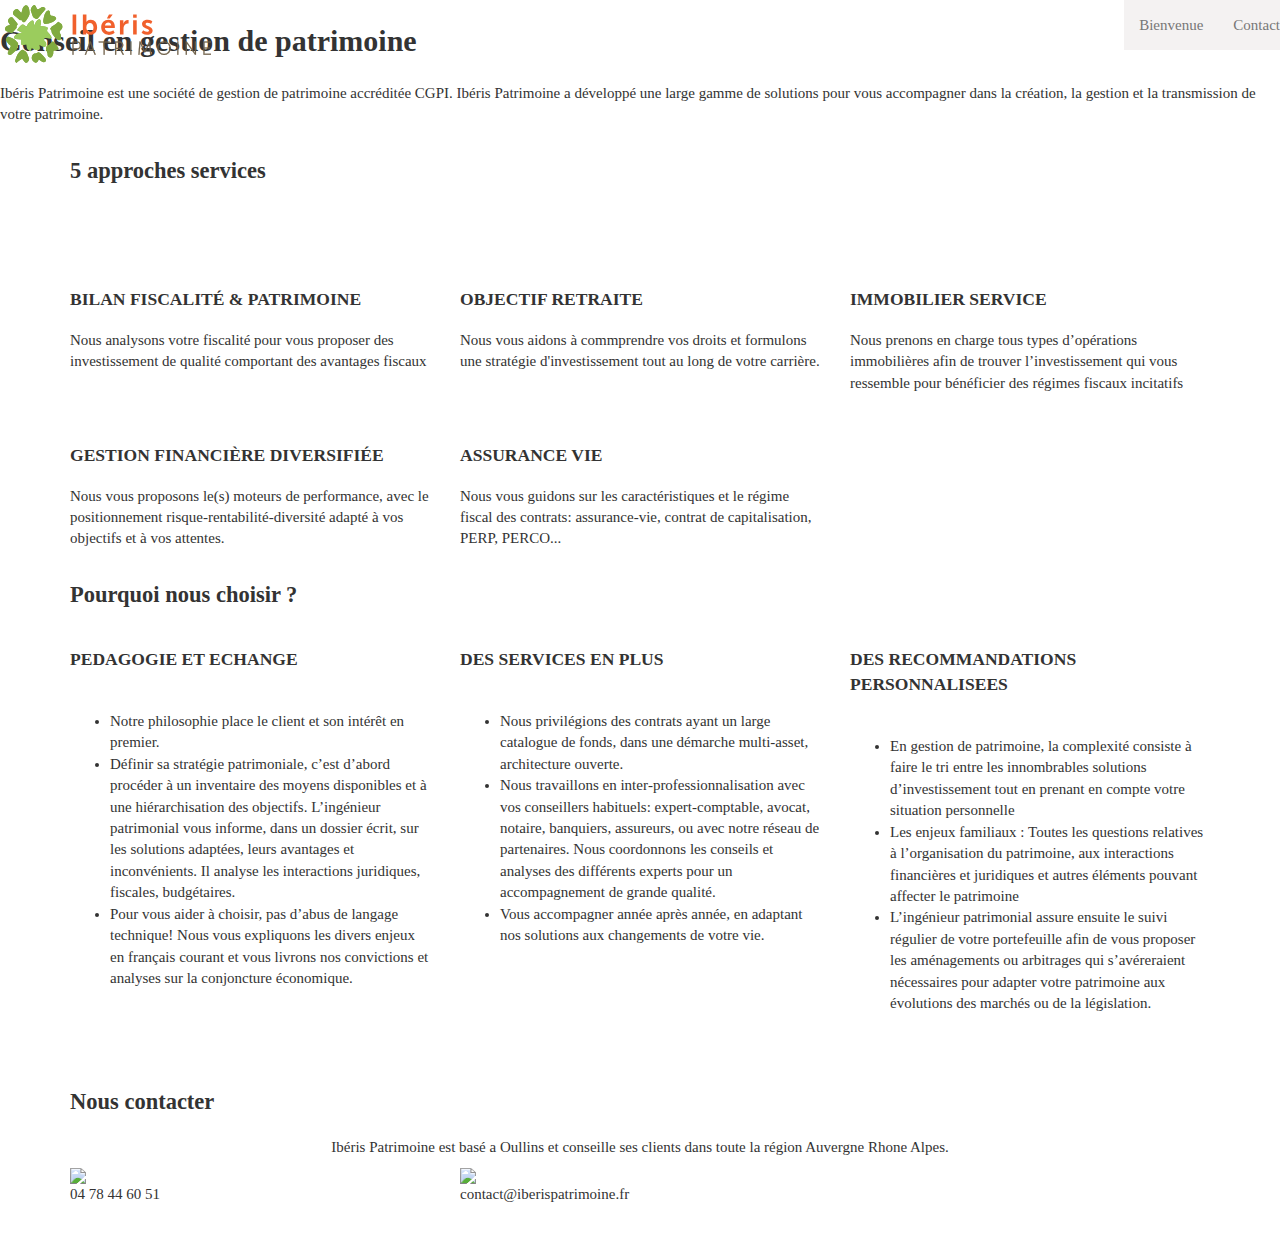
==== index2.html @ e32f493e "Update index2.html" ====
<html lang="fr">

<head>
    <meta charset="UTF-8">
    <title>Ibéris Patrimoine</title>
    <meta http-equiv="content-type" content="text/html; charset=utf-8" />
    <meta name="viewport" content="width=device-width, initial-scale=1, user-scalable=no">
    <meta name="description" content="" />
    <meta name="keywords" content="" />
    <!--[if lte IE 8]><script src="js/html5shiv.js"></script><![endif]-->

    <link rel="stylesheet" href="style2.css" />
    <link href="css/bootstrap.css" rel="stylesheet">
    <link rel="stylesheet" href="https://cdnjs.cloudflare.com/ajax/libs/animate.css/3.5.2/animate.min.css">
    <link rel="icon" href="favicon.ico" type="image/x-icon" />
    <link rel="shortcut icon" href="favicon.ico" type="image/x-icon" />
    <script>
        (function(d) {
            var config = {
                    kitId: 'qml6inq',
                    scriptTimeout: 3000,
                    async: true
                },
                h = d.documentElement,
                t = setTimeout(function() {
                    h.className = h.className.replace(/\bwf-loading\b/g, "") + " wf-inactive";
                }, config.scriptTimeout),
                tk = d.createElement("script"),
                f = false,
                s = d.getElementsByTagName("script")[0],
                a;
            h.className += " wf-loading";
            tk.src = 'https://use.typekit.net/' + config.kitId + '.js';
            tk.async = true;
            tk.onload = tk.onreadystatechange = function() {
                a = this.readyState;
                if (f || a && a != "complete" && a != "loaded") return;
                f = true;
                clearTimeout(t);
                try {
                    Typekit.load(config)
                } catch (e) {}
            };
            s.parentNode.insertBefore(tk, s)
        })(document);
    </script>
    <!--<script type="text/javascript" src="js/slideshow.js"></script>-->

    <!-- HTML5 shim and Respond.js IE8 support of HTML5 elements and media queries -->
    <!--[if lt IE 9]>
      <script src="https://oss.maxcdn.com/libs/html5shiv/3.7.0/html5shiv.js"></script>
      <script src="https://oss.maxcdn.com/libs/respond.js/1.4.2/respond.min.js"></script>
    <![endif]-->
</head>

<body>
    <!-- Fixed navbar -->
    <div class="navbar navbar-default navbar-fixed-top" role="navigation">
        <div id="container-navbar">
            <button type="button" class="navbar-toggle" data-toggle="collapse" data-target=".navbar-collapse">
            <span class="sr-only">Toggle navigation</span>
            <span class="icon-bar"></span>
            <span class="icon-bar"></span>
            <span class="icon-bar"></span>
          </button>
            <a class="navbar-brand" href="index.html"><img id="home" src="images/iberis-logo.svg"></a>
            <div class="navbar-collapse collapse navbar-right">
                <ul class="nav navbar-nav">
                    <li class="active"><a href="index.html">Bienvenue</a></span>
                    </li>
                    <!--<li class="dropdown">
              <a href="#" class="dropdown-toggle" data-toggle="dropdown">Nous<b class="caret"></b></a>-->
                    <!--<ul class="dropdown-menu">
                <li> <span><a href="marina-bettencourt.html">Marina Bettencourt</a></span></li>
                <li> <span><a href="trois-atouts.html">3 Atouts</a></span></li>
                <li> <span><a href="cgpi.html">CGPI</a></span></li>
                <li> <span><a href="honoraires.html">Honoraires</a></span></li>
                <li> <span><a href="temoignages.html">Témoignages et cas</a></span></li>
              </ul>
            </span></li>
            <li class="dropdown">
              <a href="#" class="dropdown-toggle" data-toggle="dropdown">Ingéniérie Patrimoniale<b class="caret"></b></a>
              <ul class="dropdown-menu">
                <li> <span><a href="bien-gerer-epargne.html">Bien gérer son épargne</a></span></li>
                <li> <span><a href="pourquoi-ingenieur.html">Pourquoi un ingénieur ?</a></span></li>
                <li> <span><a href="faq.html">FAQ et liens utiles</a></span></li>
                <li> <span><a href="statuts.html">Status réglementés</a></span></li>
              </ul>
            </span></li>
            <li class="dropdown">
              <a href="#" class="dropdown-toggle" data-toggle="dropdown">Services<b class="caret"></b></a>
              <ul class="dropdown-menu">
                <li> <span><a href="bilan.html.html">Bilan fiscalité et patrimoine</a></span></li>
                <li> <span><a href="retraite.html">Objectif retraite</a></span></li>
                <li> <span><a href="Immobilier.html">Immobilier service</a></span></li>
                <li> <span><a href="gestion-financiere.html">Gestion financière diversifiée</a></span></li>
                <li> <span><a href="assurance-vie.html">Assurance vie</a></span></li>
              </ul>
            </span></li>-->
                    <!--<li> <span><a href="blog.html">Publications</a></li>-->
                    <li> <a href="#contact">Contact</a></li>
                </ul>
            </div>
            <!--/.nav-collapse -->
        </div>
    </div>

    <div class="header">
        <img id="header-img" class="img-responsive hidden-xs" src="images/lyon2.jpg" alt="">
        <img id="header-img" class="img-responsive hidden-sm hidden-md hidden-lg hidden-xl" src="images/mobile_header.jpg" alt="">
        <div class="header-text">
            <h1>Conseil en gestion de patrimoine</h1>
            <p class="hidden-xs">
            Ibéris Patrimoine est une société de gestion de patrimoine accréditée CGPI. Ibéris Patrimoine a développé une large gamme de solutions pour vous accompagner dans la création, la gestion et la transmission de votre patrimoine.
            </p>
        </div>
    </div>

    <section id="one" class="wrapper style1 special">
        <div class="container">
            <p class="mobile-header-text hidden-sm hidden-md hidden-lg hidden-xl">
                Ibéris Patrimoine est une société de gestion de patrimoine accréditée CGPI. Ibéris Patrimoine a développé une large gamme de solutions pour vous accompagner dans la création, la gestion et la transmission de votre patrimoine.
            </p>
            <h2 class="major">5 approches services</h2>
            <br><br>
            <div class="row">
                <div class="col-xs-12 col-md-4">
                    <section class="box1 center-block">
                        <img src="images/Icon_Fiscalite.svg" class="icon animated fadeIn" alt=""><br/><br>
                        <h3>BILAN FISCALITÉ & PATRIMOINE</h3>
                        <p>Nous analysons votre fiscalité pour vous proposer des investissement de qualité comportant des avantages fiscaux</p>
                    </section>
                </div>
                <div class="col-xs-12 col-md-4">
                    <section class="box1 center-block">
                        <img src="images/Icon_Retraite.svg" class="icon animated fadeIn" alt=""><br/><br/>
                        <h3>OBJECTIF RETRAITE</h3>
                        <p>Nous vous aidons à commprendre vos droits et formulons une stratégie d'investissement tout au long de votre carrière.
                        </p>
                    </section>
                </div>
                <div class="col-xs-12 col-md-4">
                    <section class="box1 center-block">
                        <img src="images/Icon_Immobilier.svg" class="icon animated fadeIn" alt=""><br/><br/>
                        <h3>IMMOBILIER SERVICE</h3>
                        <p>Nous prenons en charge tous types d’opérations immobilières afin de trouver l’investissement qui vous ressemble pour bénéficier des régimes fiscaux incitatifs </p>
                    </section>
                </div>
            </div>
            <div class="row">
                <div class="col-xs-12 col-md-4">
                    <section class="box1 center-block">
                        <img src="images/Icon_Gestion_Financiere.svg" class="icon animated fadeIn" alt=""><br/><br/>
                        <h3>GESTION FINANCIÈRE DIVERSIFIÉE</h3>
                        <p>Nous vous proposons le(s) moteurs de performance, avec le positionnement risque&#8209;rentabilité&#8209;diversité adapté à vos objectifs et à vos attentes.
                        </p>
                    </section>
                </div>

                <div class="col-xs-12 col-md-4">
                    <section class="box1 center-block">
                        <img src="images/Icon_Gestion_Financiere.svg" class="icon animated fadeIn" alt=""><br/><br/>
                        <h3>ASSURANCE VIE</h3>
                        <p>Nous vous guidons sur les caractéristiques et le régime fiscal des contrats: assurance&#8209;vie, contrat de capitalisation, PERP, PERCO...</p>
                    </section>
                </div>
            </div>
        </div>
    </section>

    <section id="two" class="style2 special">
        <div class="container">
            <h2 class="major choose">Pourquoi nous choisir ?</h2>
            </header>
            <div class="row">
                <div class="col-xs-12 col-md-4">
                    <section class="box">
                        <h3>PEDAGOGIE ET ECHANGE</h3> <br/>
                        <ul>
                            <li> <span>Notre philosophie place le client et son intérêt en premier.</span></li>
                            <li> <span>Définir sa stratégie patrimoniale, c’est d’abord procéder à un inventaire des moyens disponibles et à une hiérarchisation des objectifs. L’ingénieur patrimonial vous informe, dans un dossier écrit, sur les solutions adaptées, leurs avantages et inconvénients. Il analyse les interactions juridiques, fiscales, budgétaires.</span></li>
                            <li> <span>Pour vous aider à choisir, pas d’abus de langage technique! Nous vous expliquons les divers enjeux en français courant et vous livrons nos convictions et analyses sur la conjoncture économique.</span></li>
                        </ul>
                    </section>
                </div>
                <div class="col-xs-12 col-md-4">
                    <section class="box">
                        <h3>DES SERVICES EN PLUS</h3> <br/>
                        <ul>
                            <li> <span>Nous privilégions des contrats ayant un large catalogue de fonds, dans une
                            démarche multi&#8209;asset, architecture ouverte.</span></li>
                            <li> <span>Nous travaillons en inter&#8209;professionnalisation avec vos conseillers habituels: expert&#8209;comptable,
                            avocat, notaire, banquiers, assureurs, ou avec notre réseau de partenaires. Nous coordonnons
                            les conseils et analyses des différents experts pour un accompagnement de grande qualité. </span></li>
                            <li> <span>Vous accompagner année après année, en adaptant nos solutions aux changements de votre vie.</span></li>
                        </ul>
                    </section>
                </div>
                <div class="col-xs-12 col-md-4">
                    <section class="box">
                        <h3>DES RECOMMANDATIONS PERSONNALISEES</h3> <br/>
                        <ul>
                            <li> <span>En gestion de patrimoine, la complexité consiste à faire le tri entre les innombrables solutions
                            d’investissement tout en prenant en compte votre situation personnelle</span></li>
                            <li> <span>Les enjeux familiaux : Toutes les questions relatives à l’organisation du patrimoine, aux interactions financières et
                            juridiques et autres éléments pouvant affecter le patrimoine</span></li>
                            <li> <span>L’ingénieur patrimonial assure ensuite le suivi régulier de votre portefeuille afin de vous proposer
                            les aménagements ou arbitrages qui s’avéreraient nécessaires pour adapter votre patrimoine aux
                            évolutions des marchés ou de la législation.</span></li>
                        </ul>
                    </section>
                </div>
            </div>
        </div>
    </section>

    <section id="contact" class="special">

        <div class="container">
            <br><br>
            <h2 class="major">Nous contacter</h2>
            <div class="row">
                <div class="col-sm-12">
                    <p class="box intro-text text-center">
                        Ibéris Patrimoine est basé a Oullins et conseille ses clients dans toute la région Auvergne Rhone Alpes.
                    </p>
                </div>
            </div>
            <div class="row contact-row">
                <div class="col-xs-6 col-md-4">
                    <section id="contact-row-box" class="box">
                        <a title="Cliquez pour appeler (mobile uniquement)" href="tel:0478446051"><img src="images/Icon_Phone.svg" class="orange-icon icon-left"></a>
                    </section>
                </div>
                <div class="col-xs-6 col-md-4">
                    <section id="contact-row-box" class="box">
                        <a title="Envoyer un email" href="mailto:contact@iberispatrimoine.fr"><img src="images/Icon_Mail.svg" class="orange-icon icon-right"></a>
                    </section>
                </div>
            </div>

            <div class="row hidden-xs">
                <div class="col-md-4 align-center">
                    <section class="contact-text">
                        <span>04 78 44 60 51</span>
                    </section>
                </div>
                <div class="col-md-4 align-center">
                    <section class="contact-text">
                        <span>contact@iberispatrimoine.fr</span>
                    </section>
                </div>
            </div>
            <br><br>
        </div>
    </section>
</body>

<script src="https://ajax.googleapis.com/ajax/libs/jquery/3.2.1/jquery.min.js"></script>
<script src="js/jquery.matchHeight.js" type="text/javascript"></script>
<script>
    $(function() {
        $('.box').matchHeight();
    });
</script>
<script src="js/bootstrap.js"></script>
<script src="js/custom.js"></script>
<script>
    $('a[href^="#"]').click(function() {
        var id = $(this).attr("href");
        var offset = $(id).offset().top
        $('html, body').animate({
            scrollTop: offset
        }, 'slow');
        return false;
    });
</script>
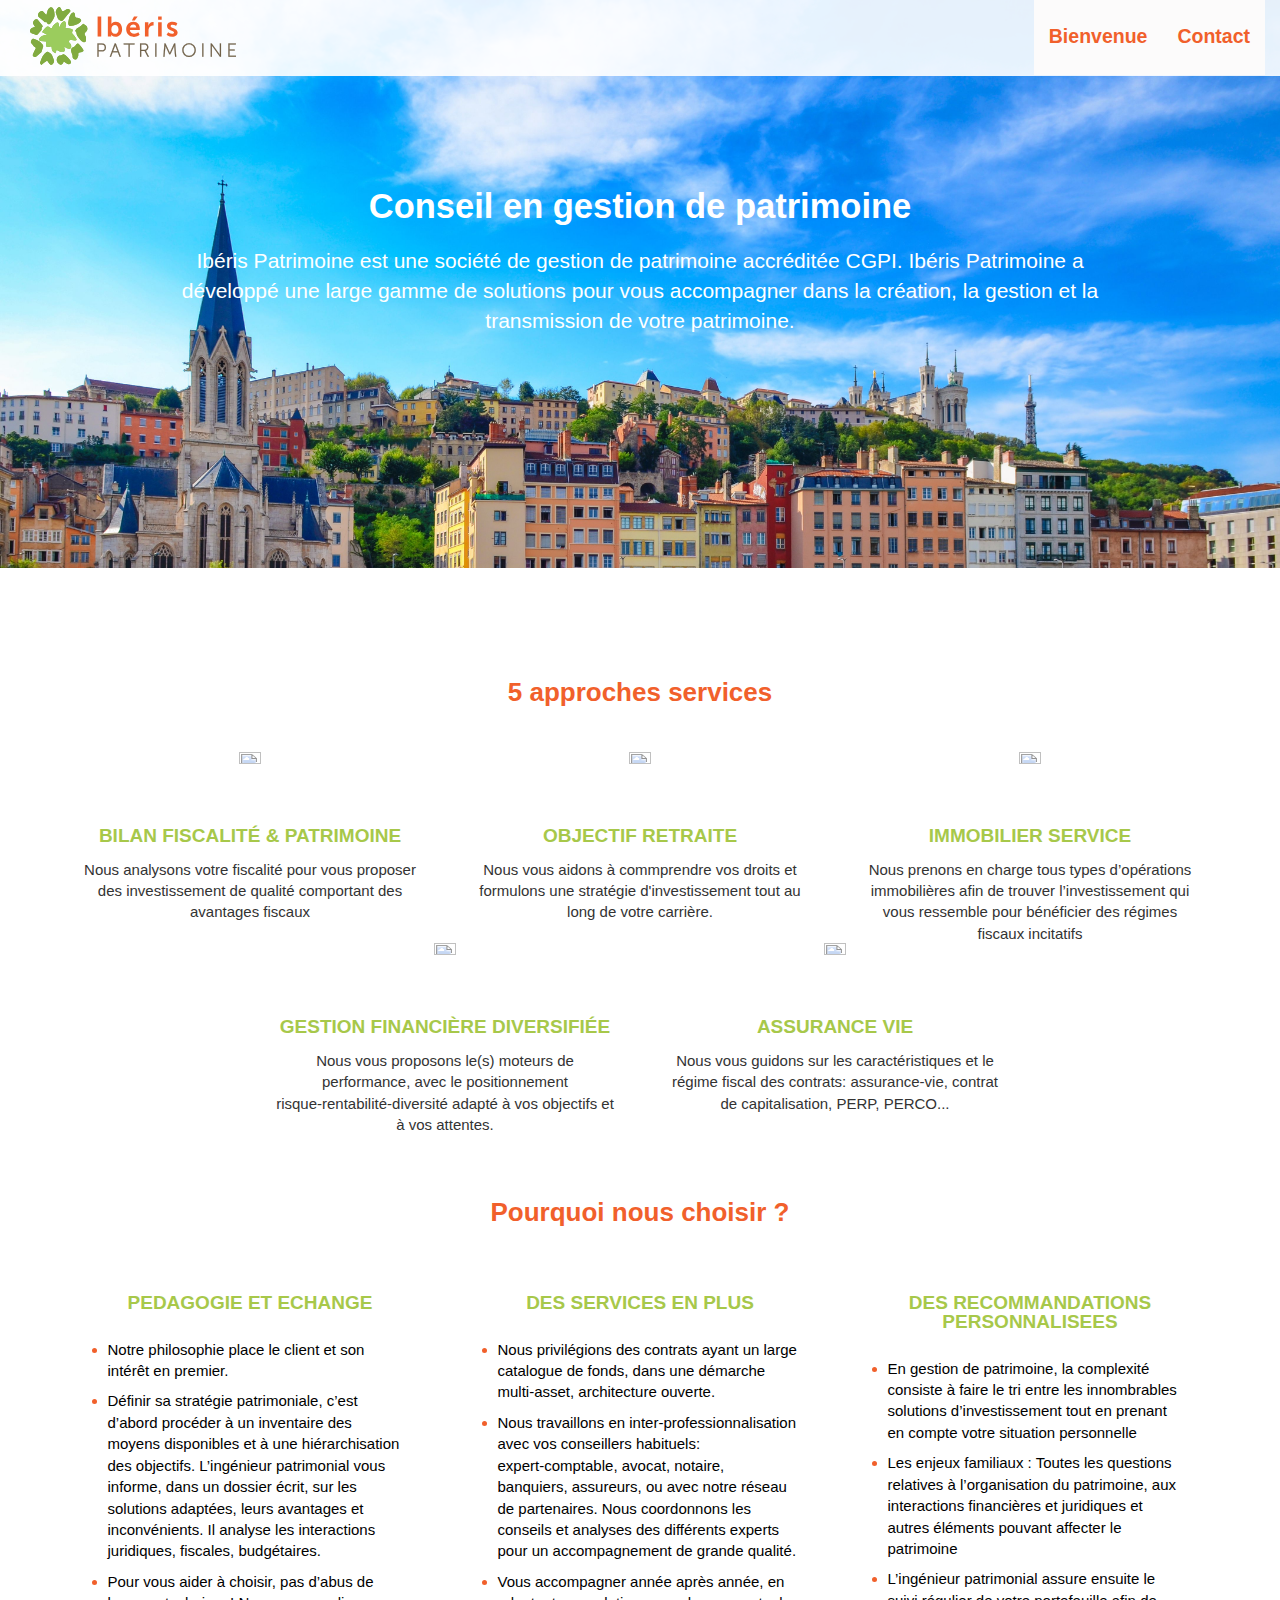
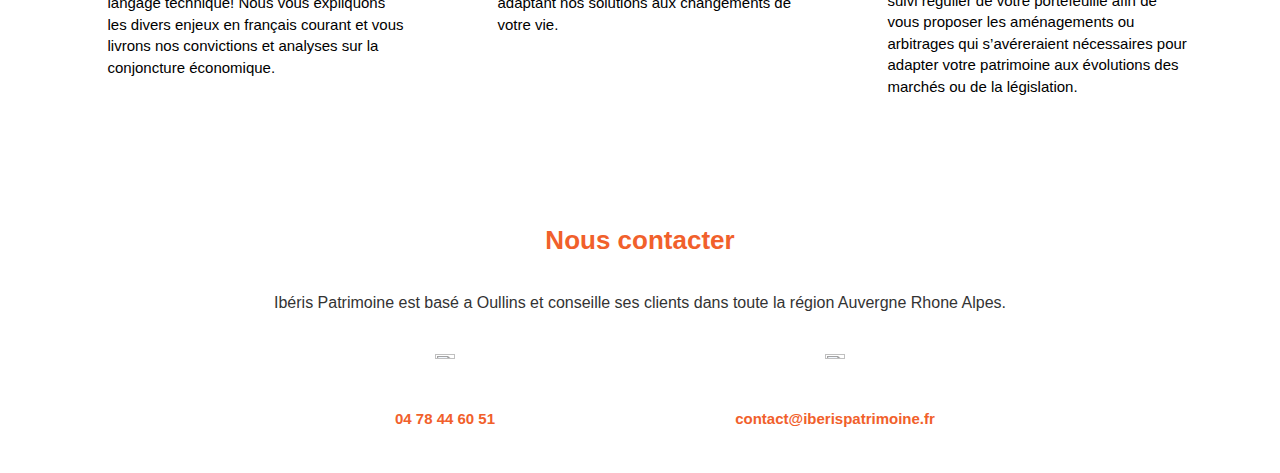
==== commit ef11106d: "remove header image margin" ====
--- a/index2.html
+++ b/index2.html
@@ -106,8 +106,8 @@
     </div>
 
     <div class="header">
-        <img id="header-img" class="img-responsive hidden-xs" src="images/lyon2.jpg" alt="">
-        <img id="header-img" class="img-responsive hidden-sm hidden-md hidden-lg hidden-xl" src="images/mobile_header.jpg" alt="">
+        <img class="img-responsive hidden-xs" src="images/lyon2.jpg" alt="">
+        <img class="img-responsive hidden-sm hidden-md hidden-lg hidden-xl" src="images/lyon2.jpg" alt="">
         <div class="header-text">
             <h1>Conseil en gestion de patrimoine</h1>
             <p class="hidden-xs">
@@ -122,7 +122,6 @@
                 Ibéris Patrimoine est une société de gestion de patrimoine accréditée CGPI. Ibéris Patrimoine a développé une large gamme de solutions pour vous accompagner dans la création, la gestion et la transmission de votre patrimoine.
             </p>
             <h2 class="major">5 approches services</h2>
-            <br><br>
             <div class="row">
                 <div class="col-xs-12 col-md-4">
                     <section class="box1 center-block">
@@ -171,7 +170,6 @@
     <section id="two" class="style2 special">
         <div class="container">
             <h2 class="major choose">Pourquoi nous choisir ?</h2>
-            </header>
             <div class="row">
                 <div class="col-xs-12 col-md-4">
                     <section class="box">
@@ -217,11 +215,11 @@
     <section id="contact" class="special">
 
         <div class="container">
-            <br><br>
+            <br/>
             <h2 class="major">Nous contacter</h2>
             <div class="row">
                 <div class="col-sm-12">
-                    <p class="box intro-text text-center">
+                    <p class="intro-text text-center">
                         Ibéris Patrimoine est basé a Oullins et conseille ses clients dans toute la région Auvergne Rhone Alpes.
                     </p>
                 </div>
--- a/style2.css
+++ b/style2.css
@@ -0,0 +1,407 @@
+@charset "UTF-8";
+@import url(font-awesome.min.css);
+
+/*  ################################################################
+    BOOTSTRAP MODIFICATIONS & TWEAKS
+################################################################# */
+
+.navbar-default .navbar-nav>li>a {
+    color: #f1602b!important;
+    font-weight: 700;
+    font-size: 1.3em;
+    height: 100%;
+    line-height: 2.2em;
+    max-width:100%;
+}
+
+.navbar-default .navbar-nav>li>a:hover {
+    color: #777;
+}
+
+.navbar-default .navbar-nav>li.active>a {
+    color: #f1602b;
+}
+
+.navbar-default {
+    background-color: rgba(255, 255, 255, 0.9)!important;
+}
+
+.nav > li > a {
+    background-color: rgba(255, 255, 255, 0.7);
+}
+
+#container-navbar {
+    margin-bottom: 0px;
+    margin-top: 0px;
+    height: 5em;
+    padding-left: 2em;
+    padding-right: 2em;
+}
+
+.navbar-brand {
+    padding: 0!important;
+}
+
+#home {
+  padding-top: 0.4em;
+  padding-bottom: 0.2em;  
+}
+
+container { width: 100% !important } 
+
+/*  ################################################################
+    CUSTOM CSS
+################################################################# */
+
+/* Basic */
+
+body {
+    background: #fff;
+    font-family: "museo-sans", sans-serif;
+    word-break: keep-all;
+    max-width:100%;
+}
+
+body {
+    color: #444;
+    font-family: "museo-sans", sans-serif;
+    font-size: 13pt;
+    font-weight: 400;
+    line-height: 1.65em;
+}
+
+a {
+    color: #383b43;
+    text-decoration: none;
+}
+
+a:active,
+a:hover {
+    text-decoration: underline;
+}
+
+p {
+    margin: 0 0 2em 0;
+}
+
+h1,
+h2,
+h3 {
+    font-weight: 700;
+    line-height: 1em;
+    margin: 0.3em;
+}
+
+h1 {
+    color: #f1602b;
+    font-size: 32px;
+}
+
+h3 {
+    color: #a7c84a;
+    font-size: 19px;
+}
+
+h2 {
+    color: #f1602b;
+    font-size: 26px;
+}
+
+.align-center {
+    text-align: center;
+}
+
+
+/* Section/Article */
+
+section.special {
+    text-align: center;
+}
+
+#two {
+    padding: 3em;
+}
+
+
+/* Box */
+
+.box {
+    padding: 1.5em;
+    background-color: rgba(255, 255, 255, 0.9);
+    margin-bottom: 10px;
+}
+
+.box1>h3 {
+    padding-bottom: 0.4em;
+}
+
+.box1 {
+    padding: 0.5em 0.5em 0.5em 0.5em;
+    max-width: 380px;
+}
+
+.box> :last-child,
+.box> :last-child> :last-child,
+.box> :last-child> :last-child> :last-child {
+    margin-bottom: 0;
+}
+
+
+/* Icon */
+
+.icon {
+    text-decoration: none;
+    border-bottom: none;
+    position: relative;
+}
+
+.icon:before {
+    -moz-osx-font-smoothing: grayscale;
+    -webkit-font-smoothing: antialiased;
+    font-family: FontAwesome;
+    font-style: normal;
+    font-weight: normal;
+    text-transform: none !important;
+}
+
+.icon:active,
+.icon:hover {
+    text-decoration: none;
+}
+
+
+/* List */
+
+ul {
+    color: #f1602b;
+    list-style: disc outside;
+    margin: 0 0 2em 0;
+    padding-left: 1em;
+    text-align: left;
+}
+
+ul:not(.navbar-nav) li {
+    padding-bottom: 0.6em;
+}
+
+li span {
+    color: black;
+}
+
+/* Header */
+
+.header {
+    position: relative;
+    text-align: center;
+    color: white;
+}
+
+.header-text {
+    position: absolute;
+    top: 45%;
+    left: 0;
+    width: 100%;
+}
+
+.mobile-header-text {
+    font-size: 1.1em;
+}
+
+.header-text > h1 {
+    color:white;
+    font-size: 2.2em;
+}
+
+.header-text > p {
+    font-size: 1.2em;
+}
+
+#one {
+    margin-top: 75px;
+}
+
+.major {
+    color: #f1602b;
+    font-weight: bold;
+    padding: 0.5em;
+    margin-bottom: 1em;
+}
+
+/* Wrapper */
+
+.wrapper {
+    padding: 1em;
+}
+
+.row {
+    border-bottom: solid 1px transparent;
+    display: flex;
+    flex-wrap: wrap;
+    justify-content: center;
+}
+
+.style2 {
+    background: url("images/flower.jpg");
+    background-repeat: repeat;
+    background-attachment: fixed;
+    background-position: center center;
+    background-size: contain;
+}
+
+.choose {
+    margin-top: 0;
+}
+
+.icon {
+    width: 25%;
+    color: #a7c84a;
+}
+
+.contact-text {
+    font-weight: bold;
+    color: #f1602b;
+    padding-right: 2px;
+    padding-left: 2px;
+}
+
+.intro-text {
+    font-size: 16px;
+    background-color: rgba(255, 255, 255, 0.9);
+    margin-bottom: 1em;
+}
+
+.orange-icon {
+    width: 25%;
+    color: #f1602b;
+}
+
+@media (max-width: 349px) {
+    .header-text >h1 {
+        font-size: 1.5em;
+    }
+}
+
+@media (min-width: 350px) and (max-width: 480px) {
+    .orange-icon {
+        width: 40%;
+        color: #f1602b;
+    }
+    #contact-row-box {
+        padding-right: 0;
+        padding-left: 0;
+    }
+    .header-text {
+        width: 75%;
+        position: absolute;
+        top: 55%;
+        left: 50%;
+        transform: translate(-50%, -50%);
+    }
+    .header-text >h1 {
+        font-size: 2em;
+    }
+    .mobile-header {
+        position: relative;
+        top: 60;
+    }
+    .navbar-nav {
+        margin-left: -15px!important;
+        margin-right: -15px!important;
+    }
+    .navbar-default .navbar-collapse, .navbar-default .navbar-form {
+        position: relative;
+        top: 6;
+    }
+    #container-navbar {
+        padding-left: 1em;
+        padding-right: 1em;
+    }
+}
+
+@media (min-width: 481px) and (max-width: 767px) {
+    .orange-icon {
+        width: 30%;
+        color: #f1602b;
+    }
+    .header-text {
+        width: 75%;
+        position: absolute;
+        top: 40%;
+        left: 50%;
+        transform: translate(-50%, -50%);
+    }
+    .mobile-header-text {
+        font-size: 1.1em;
+    }
+    .header-text >h1 {
+        font-size: 2em;
+    }
+    .mobile-header {
+        position: relative;
+        top: 60;
+    }
+    .navbar-nav {
+        margin-left: -15px!important;
+        margin-right: -15px!important;
+    }
+    .navbar-default .navbar-collapse, .navbar-default .navbar-form {
+        position: relative;
+        top: 6;
+    }
+}
+
+@media (min-width: 768px) and (max-width: 999px) {
+    .header-text {
+        width: 75%;
+        position: absolute;
+        top: 55%;
+        left: 50%;
+        transform: translate(-50%, -50%);
+    }
+    .header-text > p {
+        font-size: 1.2em;
+    }
+    .header-text >h1 {
+        font-size: 2em;
+    }
+}
+
+@media (min-width: 1000px) and (max-width: 1850px) {
+    .header-text {
+        width: 75%;
+        position: absolute;
+        top: 45%;
+        left: 50%;
+        transform: translate(-50%, -50%);
+    }
+    .header-text > p {
+        font-size: 1.4em;
+    }
+    .header-text > h1 {
+        font-size: 2.3em;
+    }
+}
+
+@media (min-width: 1850px) {
+    .orange-icon {
+        width: 22%;
+        color: #f1602b;
+    }
+    .header-text {
+        width: 75%;
+        position: absolute;
+        top: 30%;
+        left: 50%;
+        transform: translate(-50%, -50%);
+    }
+    .header-text > p {
+        font-size: 1.6em;
+    }
+    .header-text > h1 {
+        font-size: 2.5em;
+    }
+    #container-navbar {
+        padding-left: 2.5em;
+        padding-right: 3em;
+    }
+}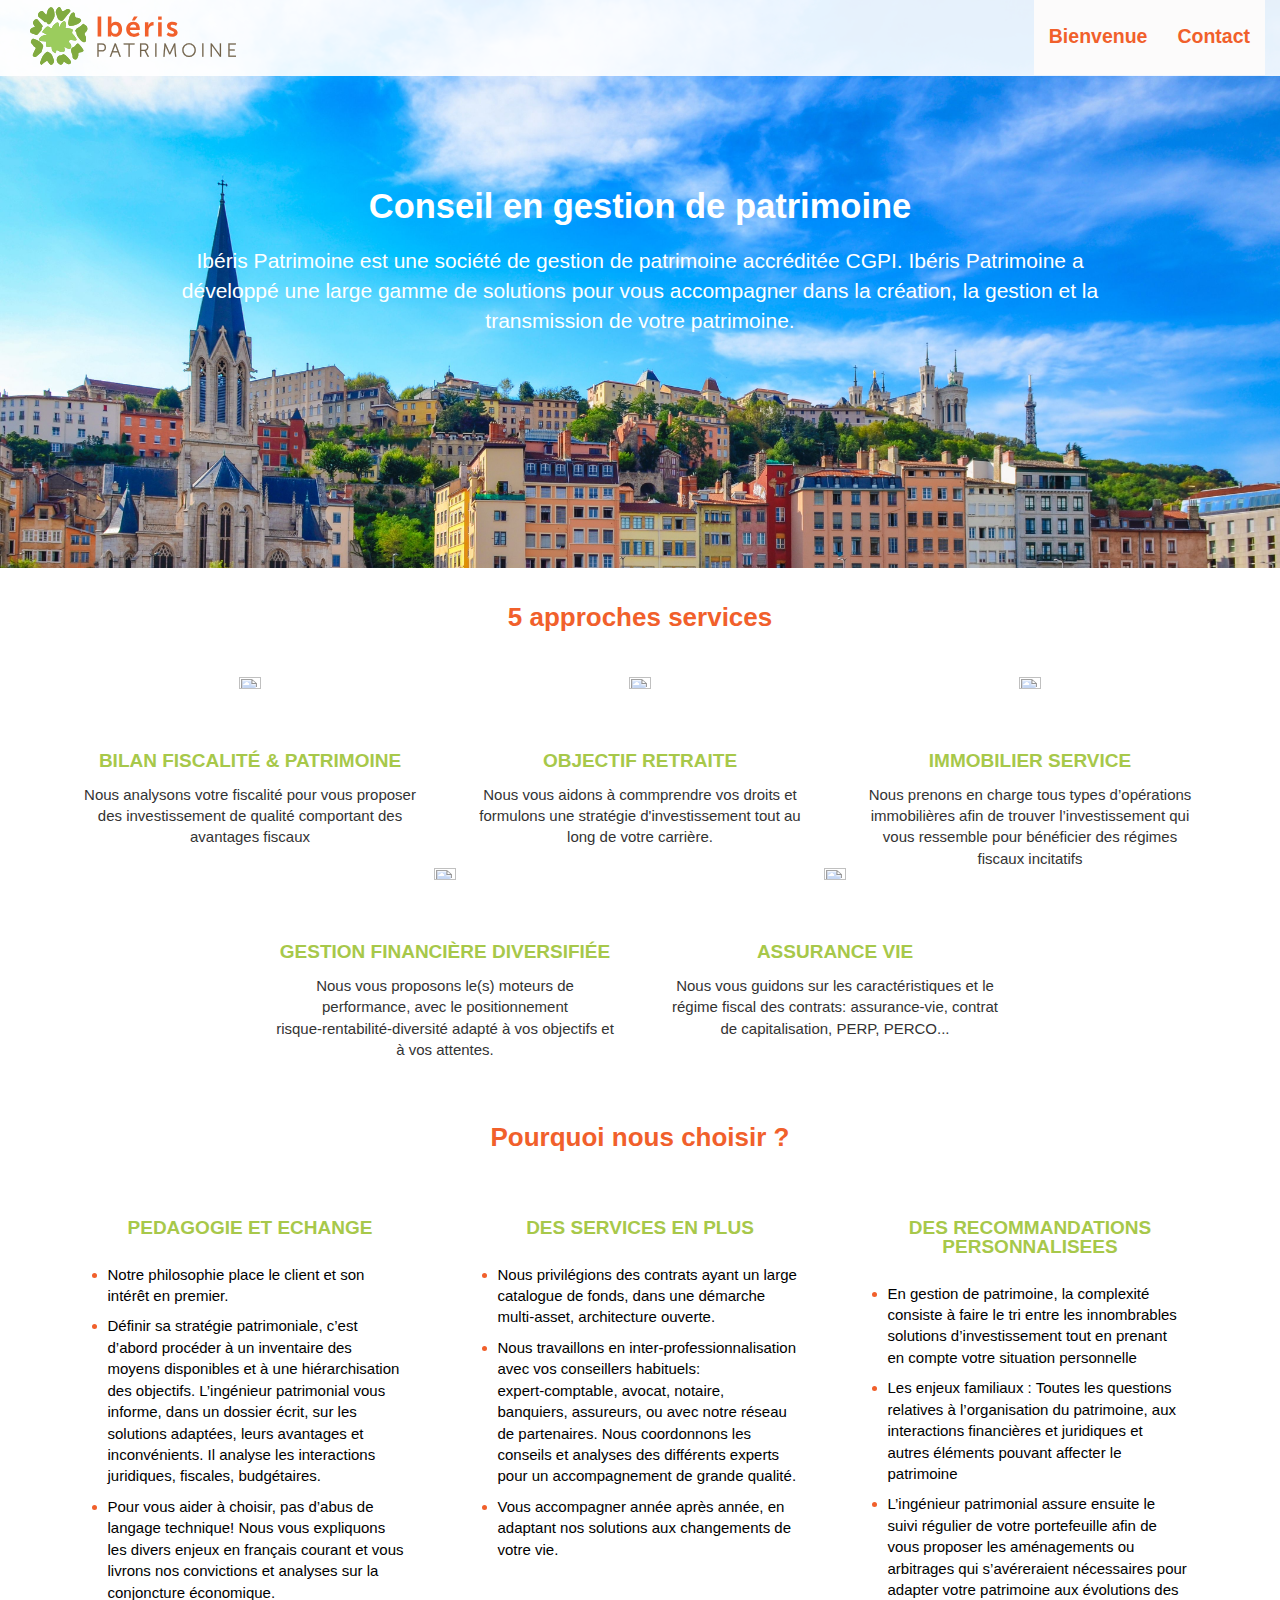
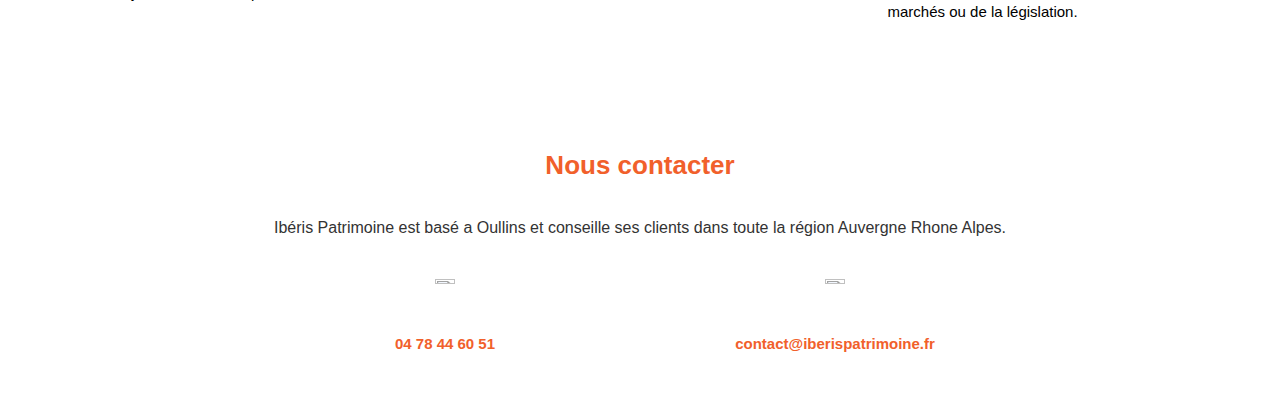
==== commit 19da47db: "remove margin on first section" ====
--- a/index2.html
+++ b/index2.html
@@ -116,7 +116,7 @@
         </div>
     </div>
 
-    <section id="one" class="wrapper style1 special">
+    <section class="wrapper style1 special">
         <div class="container">
             <p class="mobile-header-text hidden-sm hidden-md hidden-lg hidden-xl">
                 Ibéris Patrimoine est une société de gestion de patrimoine accréditée CGPI. Ibéris Patrimoine a développé une large gamme de solutions pour vous accompagner dans la création, la gestion et la transmission de votre patrimoine.
--- a/style2.css
+++ b/style2.css
@@ -216,10 +216,6 @@
     font-size: 1.2em;
 }
 
-#one {
-    margin-top: 75px;
-}
-
 .major {
     color: #f1602b;
     font-weight: bold;
